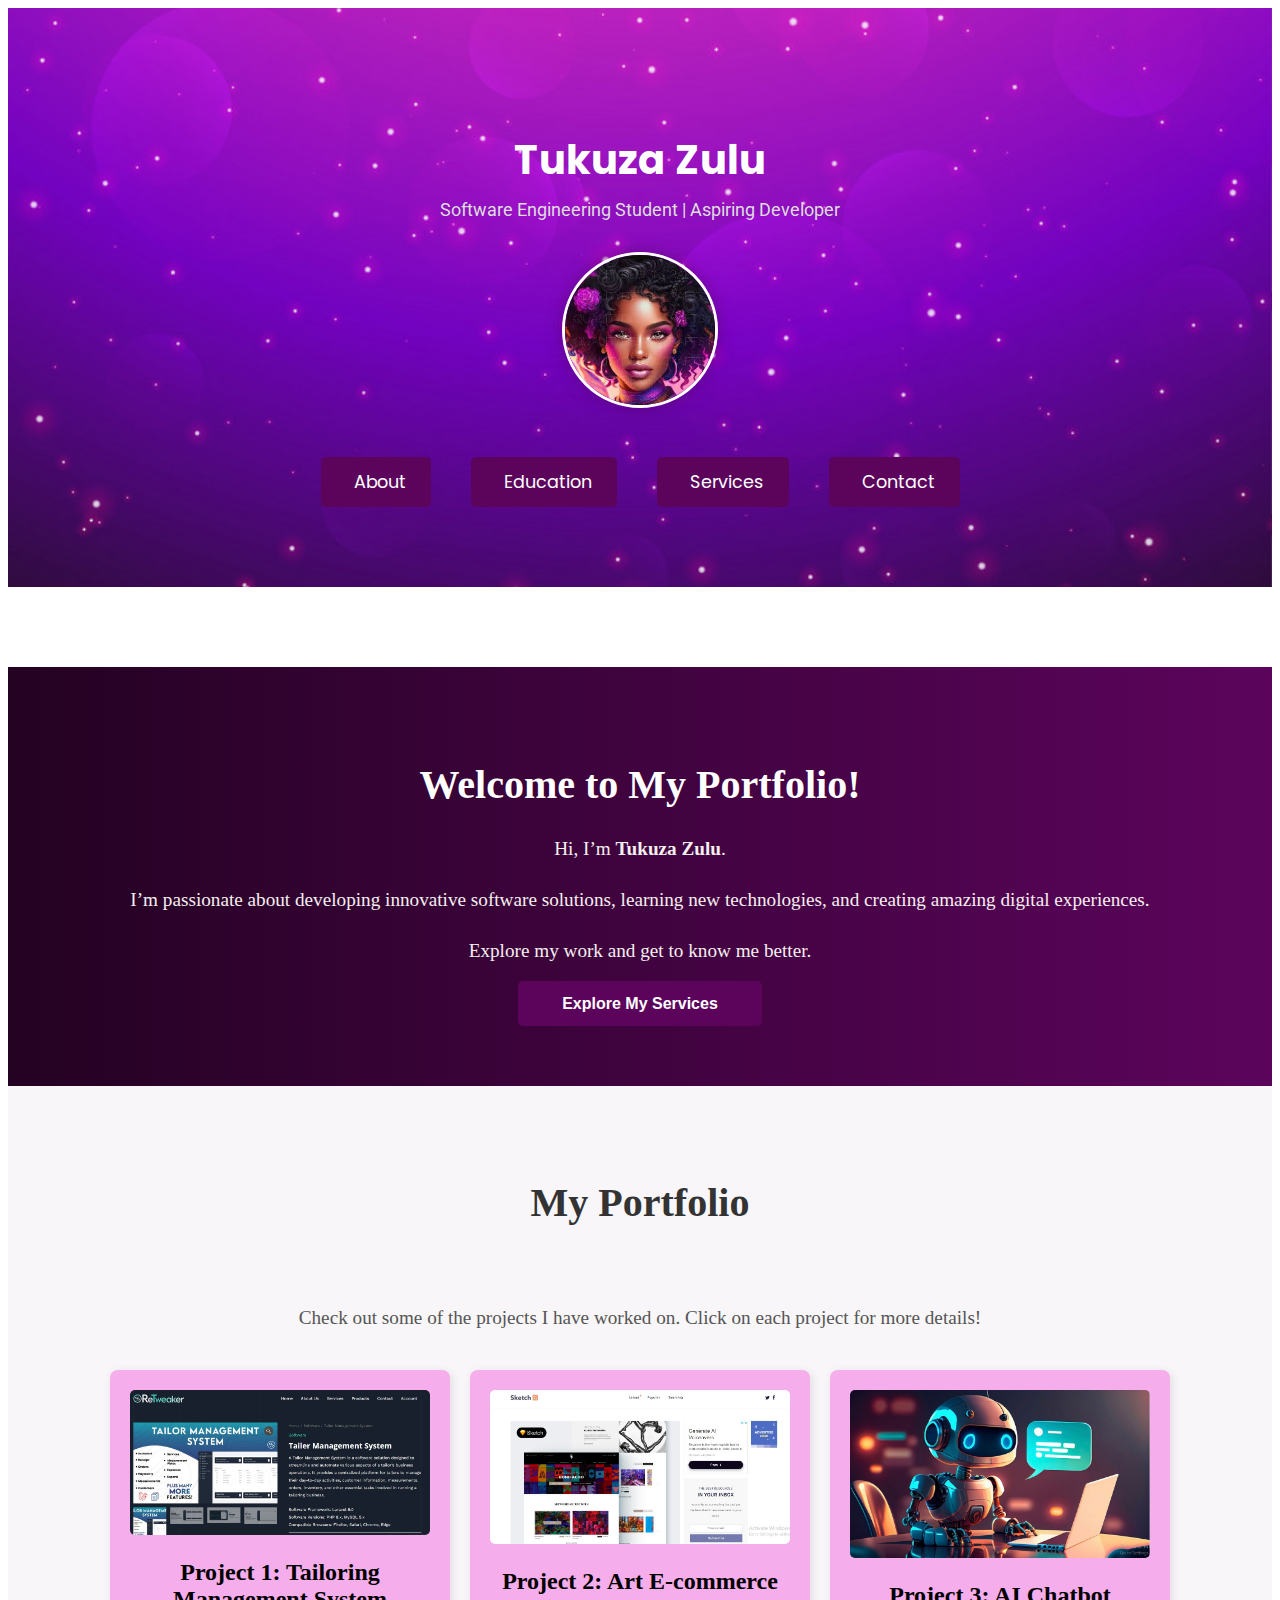
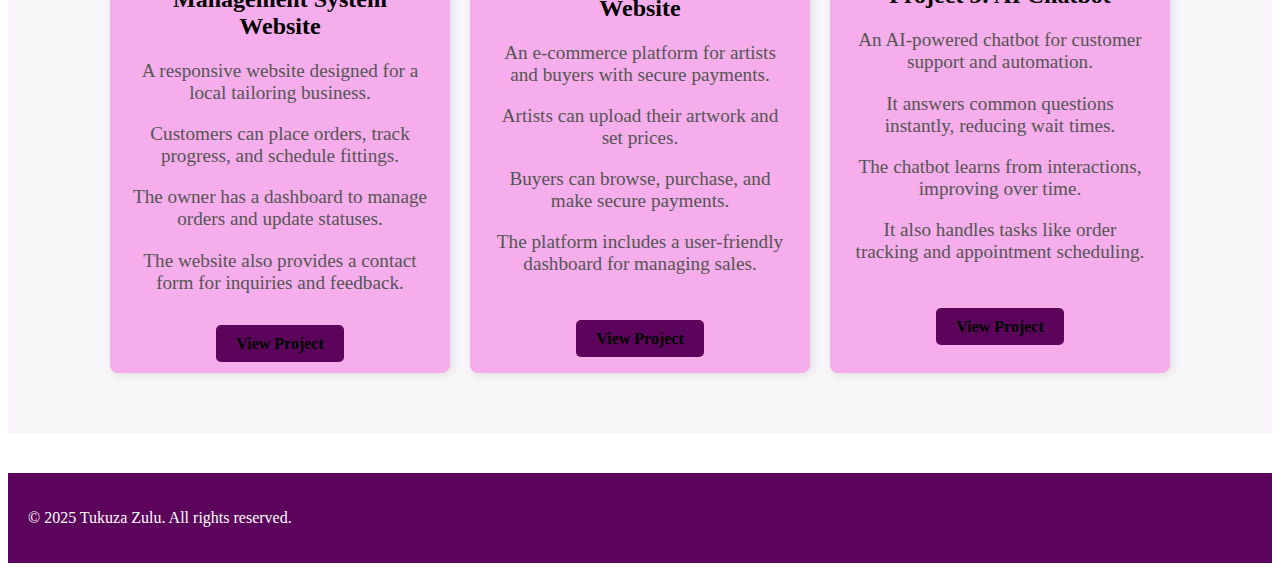
==== index.html @ ba2bd245 "first commit" ====
<!DOCTYPE html>
<html lang="en">
<head>
    <meta charset="UTF-8">
    <meta name="viewport" content="width=device-width, initial-scale=1.0">
    <title>Tukuza Zulu - Portfolio</title>
    <link rel="stylesheet" href="styles.css">
</head>
<body>

    <head>
        <link href="https://fonts.googleapis.com/css2?family=Lobster&display=swap" rel="stylesheet">
    </head>
    
   <head>
    <!-- Google Fonts -->
    <link href="https://fonts.googleapis.com/css2?family=Poppins:wght@400;700&family=Roboto:wght@300;400&display=swap" rel="stylesheet">
    <link rel="stylesheet" href="styles.css"> <!-- Link to the external CSS file -->
</head>

<header class="main-header">
    <div class="profile">
        <h1 class="profile-name">Tukuza Zulu</h1>
        <p class="profile-title">Software Engineering Student | Aspiring Developer</p>
        <img src="avatar.png" alt="Tukuza Zulu" class="avatar">
    </div>
    <nav>
        <ul>
           
            <li><a href="about.html"><i class="fas fa-user"></i> About</a></li>
            <li><a href="education.html"><i class="fas fa-graduation-cap"></i> Education</a></li>
            <li><a href="service.html"><i class="fas fa-cogs"></i> Services</a></li>
            <li><a href="contacts.html"><i class="fas fa-envelope"></i> Contact</a></li>
        </ul>
    </nav>
</header>


 
    
 
    
        <section id="welcome">
            <h2>Welcome to My Portfolio!</h2>
            <p>Hi, I’m <strong>Tukuza Zulu</strong>.</p>
            <p>I’m passionate about developing innovative software solutions, learning new technologies, and creating amazing digital experiences.</p>
            <p>Explore my work and get to know me better.</p>
            <button class="cta-btn"><a href="services.html">Explore My Services</a></button>
        </section>
    
        <section id="portfolio">
            <h2 class="section-title">My Portfolio<br><br></h2>
            <p class="section-description">Check out some of the projects I have worked on. Click on each project for more details!<br><br></p>
            

    
            <div class="projects">
                <div class="project-card">
                    <img src="project1.jpg" alt="Project 1">
                    <h3>Project 1: Tailoring Management System Website</h3>
                    <p>A responsive website designed for a local tailoring business.</p>
<p>Customers can place orders, track progress, and schedule fittings.</p>
<p>The owner has a dashboard to manage orders and update statuses.</p>
<p>The website also provides a contact form for inquiries and feedback.<br><br></p>

                    <a href="https://retweaker.com/product/tailer-management-system/" class="project-link">View Project</a>
                </div>
    
                <div class="project-card">
                    <img src="project2.jpg" alt="Project 2">
                    <h3>Project 2: Art E-commerce Website</h3>
                    <p>An e-commerce platform for artists and buyers with secure payments.</p>
<p>Artists can upload their artwork and set prices.</p>
<p>Buyers can browse, purchase, and make secure payments.</p>
<p>The platform includes a user-friendly dashboard for managing sales.</p>
<br><br>
                    <a href="https://sketchrepo.com/free-sketch/art-e-commerce-website-concept-freebie/" class="project-link">View Project</a>
                </div>
    
                <div class="project-card">
                    <img src="project3.jpg" alt="Project 3">
                    <h3>Project 3: AI Chatbot</h3>
                    <p>An AI-powered chatbot for customer support and automation.</p>
<p>It answers common questions instantly, reducing wait times.</p>
<p>The chatbot learns from interactions, improving over time.</p>
<p>It also handles tasks like order tracking and appointment scheduling.</p>
<br><br>
                    <a href="https://www.zendesk.com/lp/nb-chat/?utm_source=google&utm_medium=Search-Paid&utm_network=g&utm_campaign=SE_AW_AM_US_EN_N_Sup_NB_Addons_Zeta_All_H&matchtype=b&utm_term=chatbot%20online&utm_content=738318627485&utm_adgroup=&gclsrc=aw.ds&&theme=&gad_source=1&gbraid=0AAAAADn4z6ggtYUSXD2Kl3phgFnSN2PcN&gclid=Cj0KCQjwhr6_BhD4ARIsAH1YdjAky-KdFJ2Oq_88Z1SGGa3y24b0MqPFk4yQx_5WaY1rhJP-9WiTEYYaArwbEALw_wcB" class="project-link">View Project</a>
                </div>
            </div>
        </section>
    
        <footer>
            <p>&copy; 2025 Tukuza Zulu. All rights reserved.</p>
        </footer>
    
    </body>
    </html>
---- styles.css ----
/* General Styling for 3D Look with Pink and Purple Theme */
/* Header Styling */
.main-header {
    background: url('header-background.jpg') no-repeat center center/cover;
    padding: 80px 0;
    text-align: center;
    position: relative;
    top: 0;
    width: 100%;
    z-index: 1000;
    color: white;
}
/* Profile Section Styling */
.profile {
    text-align: center;
    padding: 15px 0; /* Reduced padding */
}

.profile-name {
    font-family: 'Poppins', sans-serif;
    font-size: 2.5rem; /* Reduced font size */
    font-weight: 700;
    color: #fff;
    margin-bottom: 10px;
    letter-spacing: 1px; /* Reduced letter-spacing for a more balanced look */
}

.profile-title {
    font-family: 'Roboto', sans-serif;
    font-size: 1.1rem; /* Reduced font size */
    color: #ddd;
    margin-top: 5px;
}

.avatar {
    width: 150px; /* Increased width */
    height: 150px; /* Increased height to match the width */
    border-radius: 50%;
    border: 3px solid #fff;
    box-shadow: 0 0 15px rgba(82, 2, 82, 0.5);
    margin-top: 15px;
}



/* Navigation Bar Styling */
nav ul {
    display: flex;
    justify-content: center;
    list-style-type: none;
    padding: 0;
    margin: 30px 0 0;
}

nav ul li {
    margin: 0 20px;
}

nav ul li a {
    text-decoration: none;
    font-family: 'Poppins', sans-serif;
    font-size: 1.1rem;
    color: white;
    padding: 12px 25px;
    transition: background 0.3s ease, color 0.3s ease;
    display: inline-flex;
    align-items: center;
    border-radius: 5px;
}

nav ul li a i {
    margin-right: 8px; /* Space between icon and text */
}

nav ul li a:hover {
    background-color: #ad086e; /* Hover background color */
    color: #fff;
}

/* Remove glow effect */
h1, h2, h3 {
    text-shadow: none;
}

/* Button and Link Styling */
button, a {
    background-color: #5c045c;
    color: #fff;
    padding: 10px 20px;
    border: none;
    cursor: pointer;
    font-size: 16px;
    transition: background 0.3s ease;
    border-radius: 5px;
}

button:hover, a:hover {
    background-color: #fd04f1;
    box-shadow: 0 0 10px rgba(82, 2, 82, 0.3);
}


/* Welcome Section */
#welcome {
    background: linear-gradient(to right, #240222, #5c045c);
    padding: 60px 20px;
    margin-top: 80px;
    color: white;
    display: flex;
    flex-direction: column;
    justify-content: center;
    align-items: center;
    text-align: center; /* Ensures text is centered within the container */
}

/* Welcome Title Styling */
#welcome h2 {
    font-family: 'Merriweather', serif;
    font-size: 2.5rem; /* Match the size from Portfolio */
    font-weight: bold;
    color: #fff; /* Ensure white color for contrast */
    text-shadow: none; /* Remove any glow effect */
    text-align: center; /* Centering */
    margin-bottom: 20px; /* Adds space between the heading and button */
}
/* welcome Description */
#welcome p {
    font-size: 1.2rem; /* Slightly bigger text */
    text-align: center; /* Centering */
    margin-top: 10px;
    color: #f5efef; /* Subtle contrast */
}
/* Button */
.cta-btn {
    background-color: #5c045c;
    padding: 12px 24px;
    font-size: 18px;
    border: none;
    cursor: pointer;
    color: white;
    transition: background 0.3s ease;
    border-radius: 5px;
}

.cta-btn a {
    text-decoration: none;
    color: white;
    font-weight: bold;
}

.cta-btn:hover {
    background-color: #f22194;
}





/* Portfolio Section */
#portfolio {
    padding: 60px 20px;
    background: #f8f6f8;
}

/* Portfolio Title Styling */
#portfolio h2 {
    font-family: 'Merriweather', serif;
    font-size: 2.5rem; /* Increased size */
    font-weight: bold;
    color: #333; /* Ensure good contrast */
    text-shadow: none; /* Remove any glow effect */
    text-align: center; /* Centering */
}

/* Portfolio Description */
#portfolio p {
    font-size: 1.2rem; /* Slightly bigger text */
    text-align: center; /* Centering */
    margin-top: 10px;
    color: #555; /* Subtle contrast */
}

.projects {
    display: flex;
    justify-content: center;
    flex-wrap: wrap;
    gap: 20px;
}

.project-card {
    background: #f5adeb;
    padding: 20px;
    border-radius: 8px;
    width: 300px;
    box-shadow: 2px 2px 10px rgba(0, 0, 0, 0.1); /* Subtle shadow for depth */
    text-align: center; /* Center text */
}

/* Image Styling */
.project-card img {
    width: 100%;
    border-radius: 5px;
}

/* Project Title */
.project-card h3 {
    font-family: 'Merriweather', serif;
    font-size: 1.5rem;
    margin: 20px 0;
    color: #000000; /* Clear and readable text */
    text-shadow: none; /* Remove any glow */
}

/* Project Links */
.project-link {
    text-decoration: none;
    color: #000000; /* A deep purple for contrast */
    font-weight: bold;
    transition: color 0.3s ease; /* Smooth transition */
}

.project-link:hover {
    color: #f221ac; /* Slight color change on hover */
}


/* Footer */
footer {
    padding: 20px;
    background: #5c045c;
    color: white;
    margin-top: 40px;
}

/* Services Section */
#services {
    padding: 60px 20px;
    background: #f8f6f8;
    text-align: center;
}

#services h2 {
    font-family: 'Merriweather', serif;
    font-size: 2rem;
    color: #333; /* Darker text for better contrast */
    text-shadow: none; /* Remove glow */
}

#services p {
    font-size: 1.2rem;
    color: #555;
    max-width: 700px;
    margin: 0 auto 20px;
}

/* Slideshow Styling */
.slideshow-container {
    display: flex;
    justify-content: center;
    gap: 20px;
    flex-wrap: wrap;
    padding: 20px 0;
}

.slide {
    background: #f5adeb;
    padding: 20px;
    border-radius: 8px;
    width: 300px;
    text-align: center;
    box-shadow: 2px 2px 10px rgba(0, 0, 0, 0.1); /* Soft shadow */
}

.slide img {
    width: 100%;
    height: 200px; /* Increase height for a bigger display */
    object-fit: cover; /* Ensures the image fills the space properly */
    border-radius: 8px;
}
/* Service Title */
.slide .text {
    font-family: 'Merriweather', serif;
    font-size: 1.5rem;
    color: #333; /* Darker text */
    margin-top: 10px;
    text-shadow: none; /* Remove glow */
}

/* Service Links */
#services .slide a {
    color: #5c045c; /* Darker purple */
    text-decoration: none;
    font-weight: bold;
    transition: color 0.3s ease;
}

#services .slide a:hover {
    color: #f221b3;
}

.about-section {
    text-align: center;
}

.section-title {
    font-size: 1.5rem;
}

/* About Section */
#about {
    text-align: center;
    padding: 60px 20px;
    background: #b35dbb;
    max-width: 800px;
    margin: 0 auto;
}

#about h2, #about h3 {
    font-family: 'Merriweather', serif;
    font-size: 2rem;
    color: #000000;
    margin-bottom: 20px;
}

#about p {
    font-family: 'Poppins', sans-serif;
    font-size: 1.1rem;
    line-height: 1.6;
    color: #000000;
    margin-bottom: 20px;
}

#about h3 {
    font-size: 1.7rem;
    color: #000000;
}

#about ul {
    text-align: center;
    list-style: none;
    padding: 0;
}

#about li {
    font-size: 1.1rem;
    margin: 10px 0;
    font-weight: bold;
    color: #000000;
}


/* Fun Fact Emojis for Vibes */
#about li::before {
    content: "✨ ";
    font-size: 1.2rem;
    color: #050505;
}
#education {
    padding: 60px 20px;
    background: #f8f6f8; /* Light, clean background */
    text-align: center;
}

#education h2 {
    font-family: 'Merriweather', serif;
    font-size: 2.5rem;
    color: #161515; /* Dark text for contrast */
    text-shadow: none; /* Ensure no glow effect */
}

#education p {
    font-size: 1.2rem;
    line-height: 1.6;
    color: #161515;;
    max-width: 800px;
    margin: 0 auto 20px;
}

#education ul {
    list-style: none;
    padding: 0;
}

#education ul li {
    font-size: 1.1rem;
    padding: 10px;
    background: #f5adeb; /* Soft pink background */
    margin: 10px auto;
    border-radius: 8px;
    max-width: 600px;
    color: #333;
}

#education ul li:hover {
    background: #e093d3; /* Slightly darker pink on hover */
    transition: 0.3s ease-in-out;
}


/* Contact Section */
#contact {
    padding: 60px 20px;
    background-color: #f8f6f8;
    color: #333;
    text-align: center;
}

#contact h2 {
    font-family: 'Merriweather', serif;
    font-size: 2.5rem;
    color: #333; /* Dark text for contrast */
    text-shadow: none; /* No glow effect */
    margin-bottom: 20px;
}

#contact p {
    font-size: 1rem;
    margin-bottom: 30px;
}

#contact form {
    display: flex;
    flex-direction: column;
    align-items: center;
    max-width: 600px;
    margin: 0 auto;
    background-color: #fff;
    padding: 20px;
    border-radius: 8px;
    box-shadow: 0 0 15px rgba(82, 2, 82, 0.1);
}

#contact form label {
    font-size: 1rem;
    margin-bottom: 5px;
    color: #333;
}

#contact form input,
#contact form textarea {
    width: 100%;
    padding: 12px;
    margin: 10px 0;
    border: 1px solid #5c045c;
    border-radius: 8px;
    font-size: 1rem;
}

#contact form textarea {
    height: 150px;
}

#contact form button {
    background-color: #5c045c;
    color: white;
    padding: 14px 30px;
    border: none;
    cursor: pointer;
    font-size: 16px;
    border-radius: 8px;
    box-shadow: 0 0 10px rgba(82, 2, 82, 0.1);
    transition: background 0.3s ease;
    margin-top: 20px;
}

#contact form button:hover {
    background-color: #fd04f1;
    box-shadow: 0 0 10px rgba(82, 2, 82, 0.3);
}
---- styles.css ----
/* General Styling for 3D Look with Pink and Purple Theme */
/* Header Styling */
.main-header {
    background: url('header-background.jpg') no-repeat center center/cover;
    padding: 80px 0;
    text-align: center;
    position: relative;
    top: 0;
    width: 100%;
    z-index: 1000;
    color: white;
}
/* Profile Section Styling */
.profile {
    text-align: center;
    padding: 15px 0; /* Reduced padding */
}

.profile-name {
    font-family: 'Poppins', sans-serif;
    font-size: 2.5rem; /* Reduced font size */
    font-weight: 700;
    color: #fff;
    margin-bottom: 10px;
    letter-spacing: 1px; /* Reduced letter-spacing for a more balanced look */
}

.profile-title {
    font-family: 'Roboto', sans-serif;
    font-size: 1.1rem; /* Reduced font size */
    color: #ddd;
    margin-top: 5px;
}

.avatar {
    width: 150px; /* Increased width */
    height: 150px; /* Increased height to match the width */
    border-radius: 50%;
    border: 3px solid #fff;
    box-shadow: 0 0 15px rgba(82, 2, 82, 0.5);
    margin-top: 15px;
}



/* Navigation Bar Styling */
nav ul {
    display: flex;
    justify-content: center;
    list-style-type: none;
    padding: 0;
    margin: 30px 0 0;
}

nav ul li {
    margin: 0 20px;
}

nav ul li a {
    text-decoration: none;
    font-family: 'Poppins', sans-serif;
    font-size: 1.1rem;
    color: white;
    padding: 12px 25px;
    transition: background 0.3s ease, color 0.3s ease;
    display: inline-flex;
    align-items: center;
    border-radius: 5px;
}

nav ul li a i {
    margin-right: 8px; /* Space between icon and text */
}

nav ul li a:hover {
    background-color: #ad086e; /* Hover background color */
    color: #fff;
}

/* Remove glow effect */
h1, h2, h3 {
    text-shadow: none;
}

/* Button and Link Styling */
button, a {
    background-color: #5c045c;
    color: #fff;
    padding: 10px 20px;
    border: none;
    cursor: pointer;
    font-size: 16px;
    transition: background 0.3s ease;
    border-radius: 5px;
}

button:hover, a:hover {
    background-color: #fd04f1;
    box-shadow: 0 0 10px rgba(82, 2, 82, 0.3);
}


/* Welcome Section */
#welcome {
    background: linear-gradient(to right, #240222, #5c045c);
    padding: 60px 20px;
    margin-top: 80px;
    color: white;
    display: flex;
    flex-direction: column;
    justify-content: center;
    align-items: center;
    text-align: center; /* Ensures text is centered within the container */
}

/* Welcome Title Styling */
#welcome h2 {
    font-family: 'Merriweather', serif;
    font-size: 2.5rem; /* Match the size from Portfolio */
    font-weight: bold;
    color: #fff; /* Ensure white color for contrast */
    text-shadow: none; /* Remove any glow effect */
    text-align: center; /* Centering */
    margin-bottom: 20px; /* Adds space between the heading and button */
}
/* welcome Description */
#welcome p {
    font-size: 1.2rem; /* Slightly bigger text */
    text-align: center; /* Centering */
    margin-top: 10px;
    color: #f5efef; /* Subtle contrast */
}
/* Button */
.cta-btn {
    background-color: #5c045c;
    padding: 12px 24px;
    font-size: 18px;
    border: none;
    cursor: pointer;
    color: white;
    transition: background 0.3s ease;
    border-radius: 5px;
}

.cta-btn a {
    text-decoration: none;
    color: white;
    font-weight: bold;
}

.cta-btn:hover {
    background-color: #f22194;
}





/* Portfolio Section */
#portfolio {
    padding: 60px 20px;
    background: #f8f6f8;
}

/* Portfolio Title Styling */
#portfolio h2 {
    font-family: 'Merriweather', serif;
    font-size: 2.5rem; /* Increased size */
    font-weight: bold;
    color: #333; /* Ensure good contrast */
    text-shadow: none; /* Remove any glow effect */
    text-align: center; /* Centering */
}

/* Portfolio Description */
#portfolio p {
    font-size: 1.2rem; /* Slightly bigger text */
    text-align: center; /* Centering */
    margin-top: 10px;
    color: #555; /* Subtle contrast */
}

.projects {
    display: flex;
    justify-content: center;
    flex-wrap: wrap;
    gap: 20px;
}

.project-card {
    background: #f5adeb;
    padding: 20px;
    border-radius: 8px;
    width: 300px;
    box-shadow: 2px 2px 10px rgba(0, 0, 0, 0.1); /* Subtle shadow for depth */
    text-align: center; /* Center text */
}

/* Image Styling */
.project-card img {
    width: 100%;
    border-radius: 5px;
}

/* Project Title */
.project-card h3 {
    font-family: 'Merriweather', serif;
    font-size: 1.5rem;
    margin: 20px 0;
    color: #000000; /* Clear and readable text */
    text-shadow: none; /* Remove any glow */
}

/* Project Links */
.project-link {
    text-decoration: none;
    color: #000000; /* A deep purple for contrast */
    font-weight: bold;
    transition: color 0.3s ease; /* Smooth transition */
}

.project-link:hover {
    color: #f221ac; /* Slight color change on hover */
}


/* Footer */
footer {
    padding: 20px;
    background: #5c045c;
    color: white;
    margin-top: 40px;
}

/* Services Section */
#services {
    padding: 60px 20px;
    background: #f8f6f8;
    text-align: center;
}

#services h2 {
    font-family: 'Merriweather', serif;
    font-size: 2rem;
    color: #333; /* Darker text for better contrast */
    text-shadow: none; /* Remove glow */
}

#services p {
    font-size: 1.2rem;
    color: #555;
    max-width: 700px;
    margin: 0 auto 20px;
}

/* Slideshow Styling */
.slideshow-container {
    display: flex;
    justify-content: center;
    gap: 20px;
    flex-wrap: wrap;
    padding: 20px 0;
}

.slide {
    background: #f5adeb;
    padding: 20px;
    border-radius: 8px;
    width: 300px;
    text-align: center;
    box-shadow: 2px 2px 10px rgba(0, 0, 0, 0.1); /* Soft shadow */
}

.slide img {
    width: 100%;
    height: 200px; /* Increase height for a bigger display */
    object-fit: cover; /* Ensures the image fills the space properly */
    border-radius: 8px;
}
/* Service Title */
.slide .text {
    font-family: 'Merriweather', serif;
    font-size: 1.5rem;
    color: #333; /* Darker text */
    margin-top: 10px;
    text-shadow: none; /* Remove glow */
}

/* Service Links */
#services .slide a {
    color: #5c045c; /* Darker purple */
    text-decoration: none;
    font-weight: bold;
    transition: color 0.3s ease;
}

#services .slide a:hover {
    color: #f221b3;
}

.about-section {
    text-align: center;
}

.section-title {
    font-size: 1.5rem;
}

/* About Section */
#about {
    text-align: center;
    padding: 60px 20px;
    background: #b35dbb;
    max-width: 800px;
    margin: 0 auto;
}

#about h2, #about h3 {
    font-family: 'Merriweather', serif;
    font-size: 2rem;
    color: #000000;
    margin-bottom: 20px;
}

#about p {
    font-family: 'Poppins', sans-serif;
    font-size: 1.1rem;
    line-height: 1.6;
    color: #000000;
    margin-bottom: 20px;
}

#about h3 {
    font-size: 1.7rem;
    color: #000000;
}

#about ul {
    text-align: center;
    list-style: none;
    padding: 0;
}

#about li {
    font-size: 1.1rem;
    margin: 10px 0;
    font-weight: bold;
    color: #000000;
}


/* Fun Fact Emojis for Vibes */
#about li::before {
    content: "✨ ";
    font-size: 1.2rem;
    color: #050505;
}
#education {
    padding: 60px 20px;
    background: #f8f6f8; /* Light, clean background */
    text-align: center;
}

#education h2 {
    font-family: 'Merriweather', serif;
    font-size: 2.5rem;
    color: #161515; /* Dark text for contrast */
    text-shadow: none; /* Ensure no glow effect */
}

#education p {
    font-size: 1.2rem;
    line-height: 1.6;
    color: #161515;;
    max-width: 800px;
    margin: 0 auto 20px;
}

#education ul {
    list-style: none;
    padding: 0;
}

#education ul li {
    font-size: 1.1rem;
    padding: 10px;
    background: #f5adeb; /* Soft pink background */
    margin: 10px auto;
    border-radius: 8px;
    max-width: 600px;
    color: #333;
}

#education ul li:hover {
    background: #e093d3; /* Slightly darker pink on hover */
    transition: 0.3s ease-in-out;
}


/* Contact Section */
#contact {
    padding: 60px 20px;
    background-color: #f8f6f8;
    color: #333;
    text-align: center;
}

#contact h2 {
    font-family: 'Merriweather', serif;
    font-size: 2.5rem;
    color: #333; /* Dark text for contrast */
    text-shadow: none; /* No glow effect */
    margin-bottom: 20px;
}

#contact p {
    font-size: 1rem;
    margin-bottom: 30px;
}

#contact form {
    display: flex;
    flex-direction: column;
    align-items: center;
    max-width: 600px;
    margin: 0 auto;
    background-color: #fff;
    padding: 20px;
    border-radius: 8px;
    box-shadow: 0 0 15px rgba(82, 2, 82, 0.1);
}

#contact form label {
    font-size: 1rem;
    margin-bottom: 5px;
    color: #333;
}

#contact form input,
#contact form textarea {
    width: 100%;
    padding: 12px;
    margin: 10px 0;
    border: 1px solid #5c045c;
    border-radius: 8px;
    font-size: 1rem;
}

#contact form textarea {
    height: 150px;
}

#contact form button {
    background-color: #5c045c;
    color: white;
    padding: 14px 30px;
    border: none;
    cursor: pointer;
    font-size: 16px;
    border-radius: 8px;
    box-shadow: 0 0 10px rgba(82, 2, 82, 0.1);
    transition: background 0.3s ease;
    margin-top: 20px;
}

#contact form button:hover {
    background-color: #fd04f1;
    box-shadow: 0 0 10px rgba(82, 2, 82, 0.3);
}
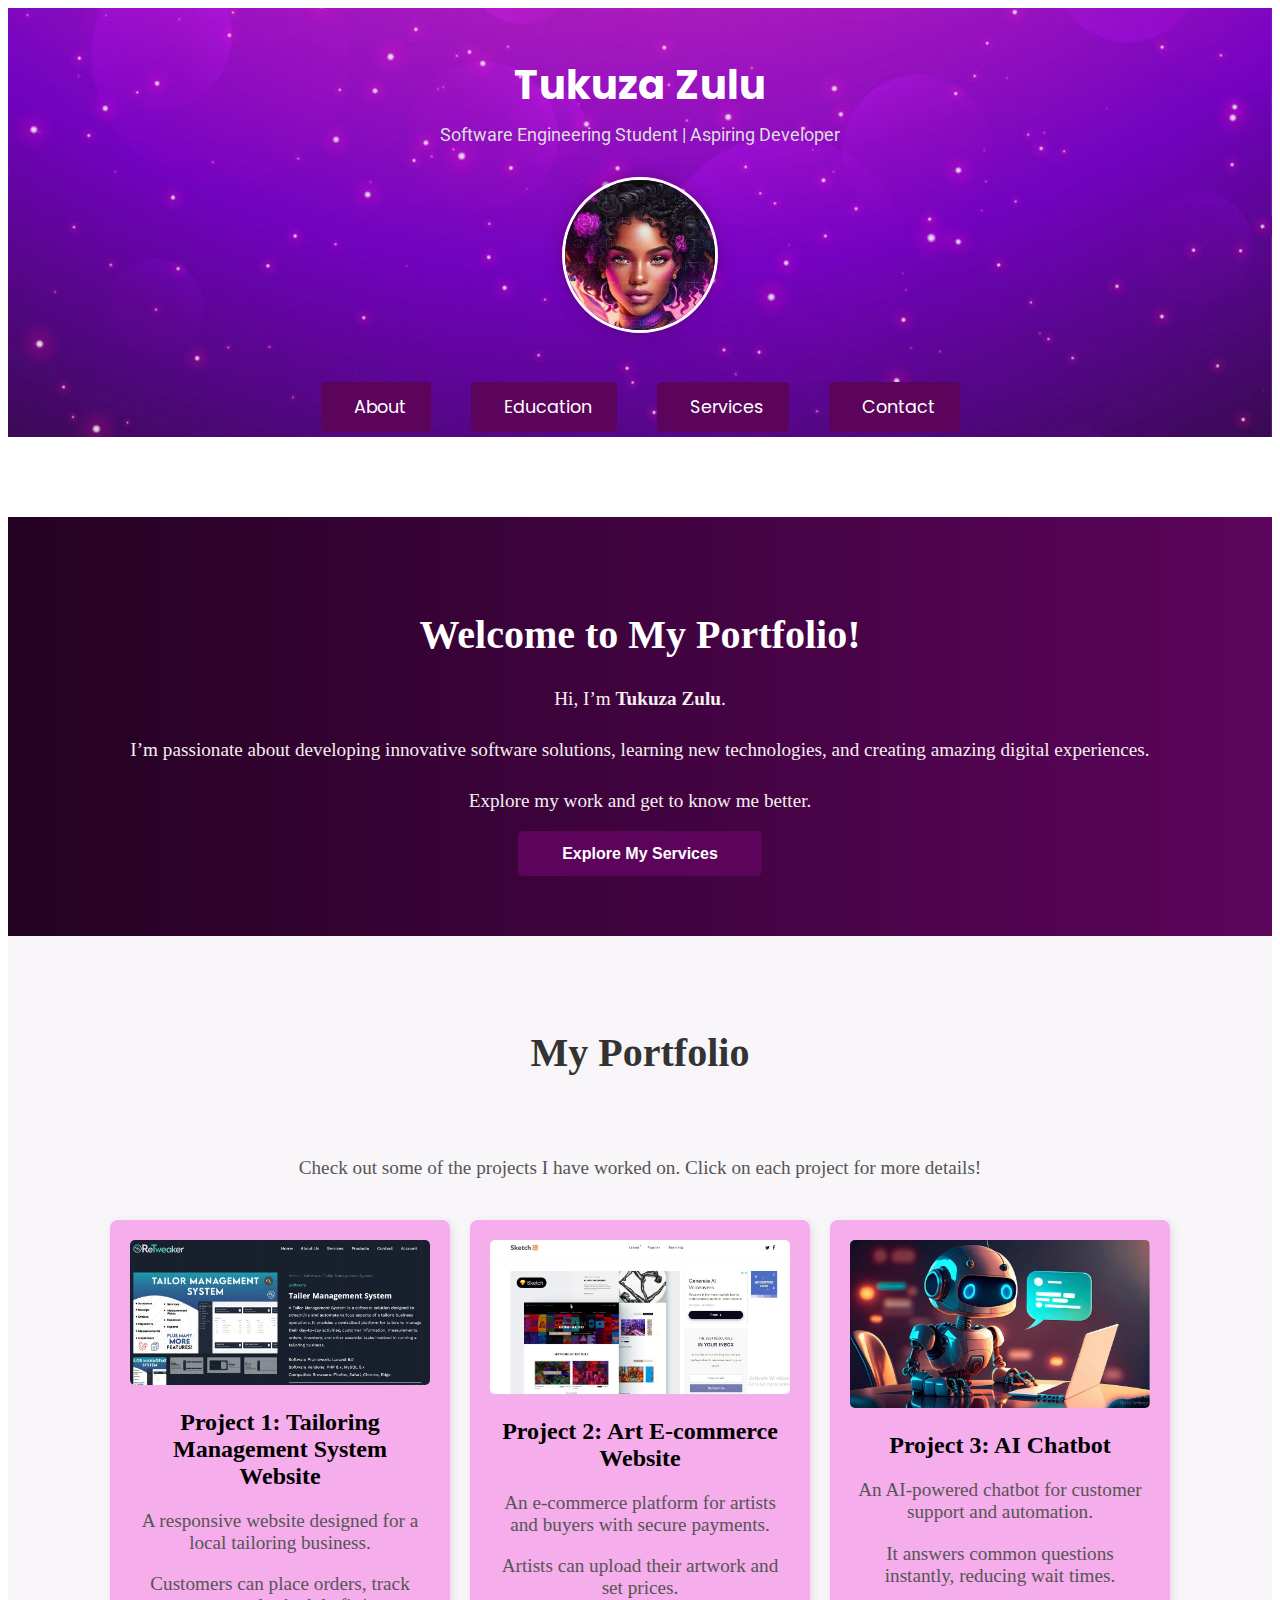
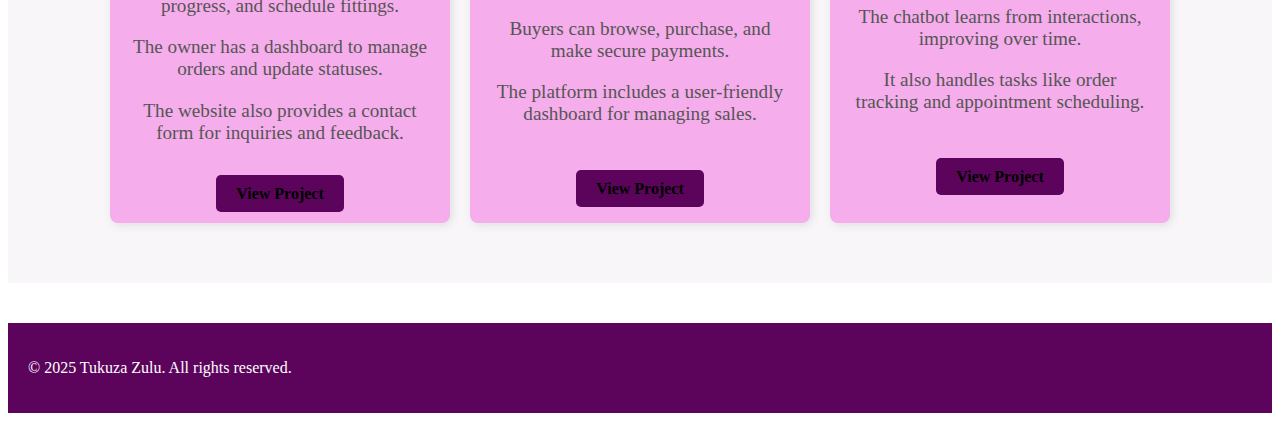
==== commit 88a704fe: "I just made final code cleaming" ====
--- a/index.html
+++ b/index.html
@@ -45,7 +45,7 @@
             <p>Hi, I’m <strong>Tukuza Zulu</strong>.</p>
             <p>I’m passionate about developing innovative software solutions, learning new technologies, and creating amazing digital experiences.</p>
             <p>Explore my work and get to know me better.</p>
-            <button class="cta-btn"><a href="services.html">Explore My Services</a></button>
+            <button class="cta-btn"><a href="service.html">Explore My Services</a></button>
         </section>
     
         <section id="portfolio">
--- a/styles.css
+++ b/styles.css
@@ -2,7 +2,7 @@
 /* Header Styling */
 .main-header {
     background: url('header-background.jpg') no-repeat center center/cover;
-    padding: 80px 0;
+    padding:5px 0;
     text-align: center;
     position: relative;
     top: 0;
--- a/styles.css
+++ b/styles.css
@@ -2,7 +2,7 @@
 /* Header Styling */
 .main-header {
     background: url('header-background.jpg') no-repeat center center/cover;
-    padding: 80px 0;
+    padding:5px 0;
     text-align: center;
     position: relative;
     top: 0;
